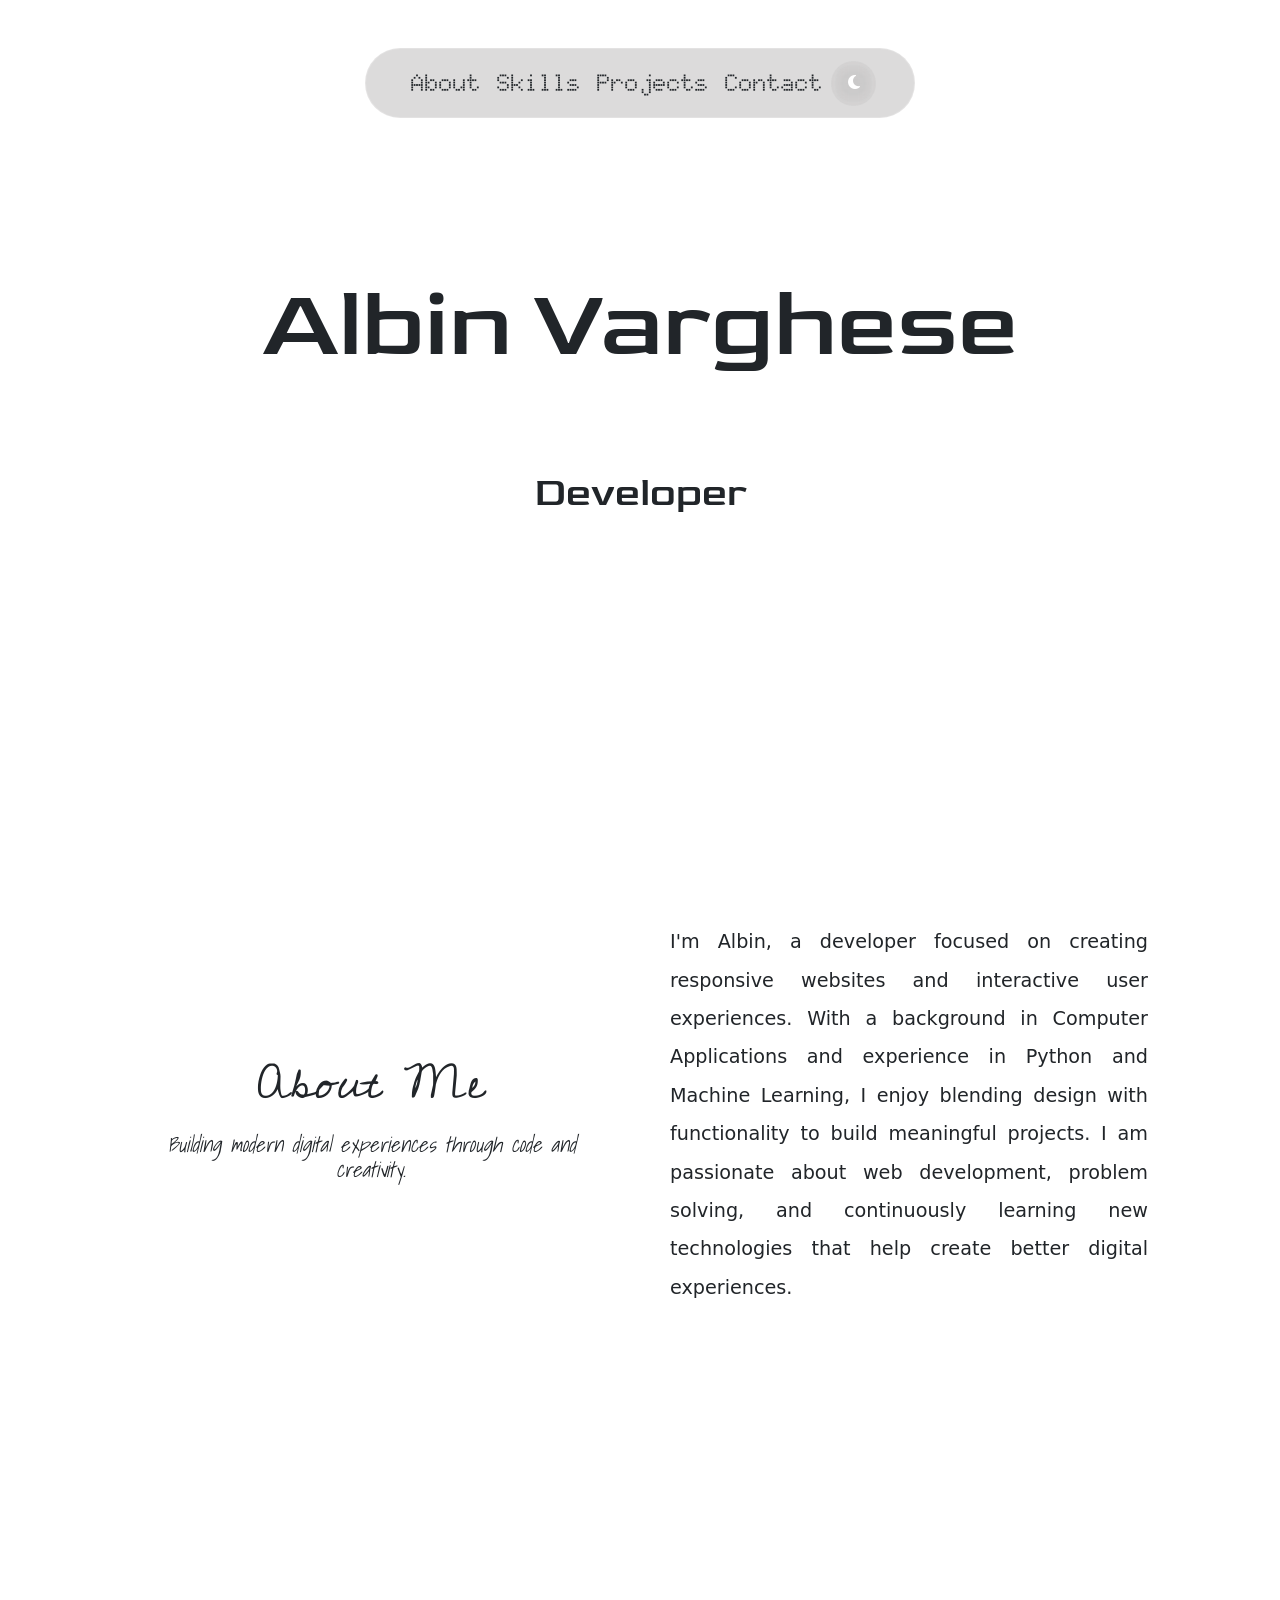
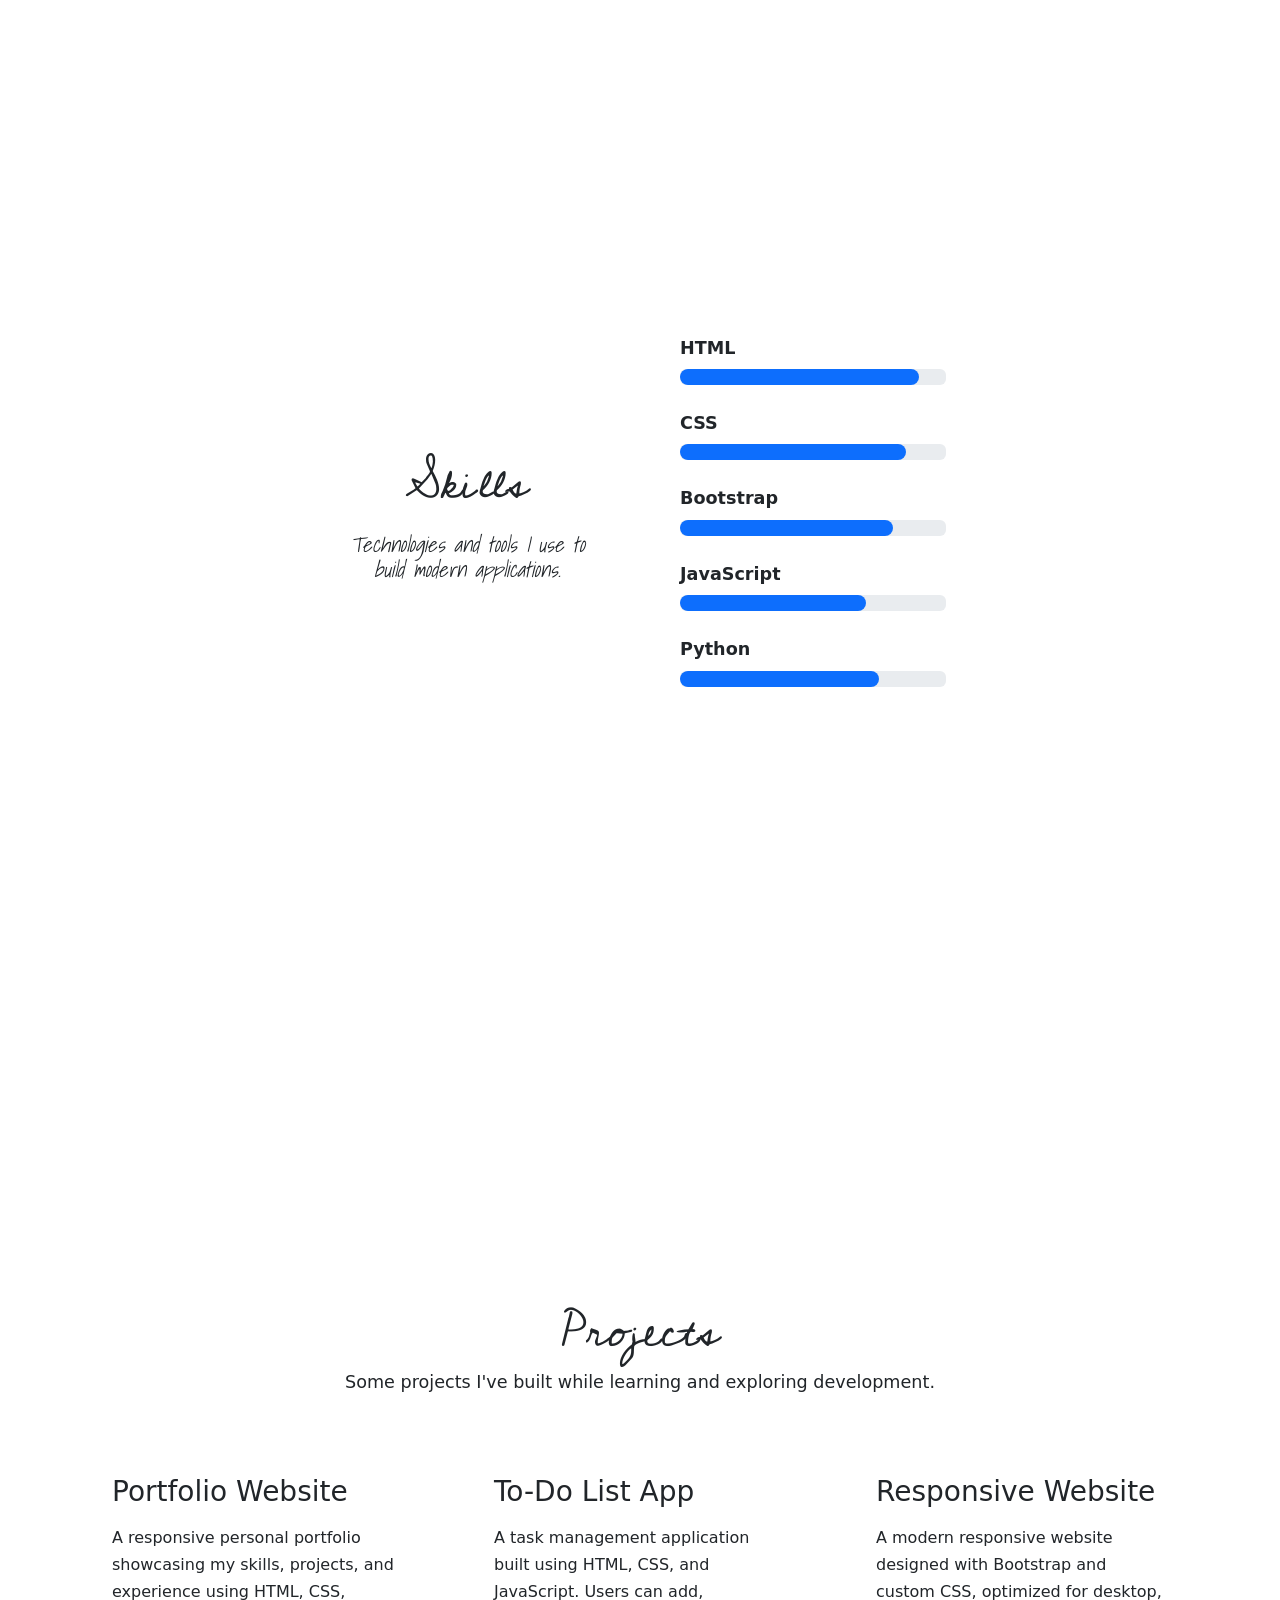
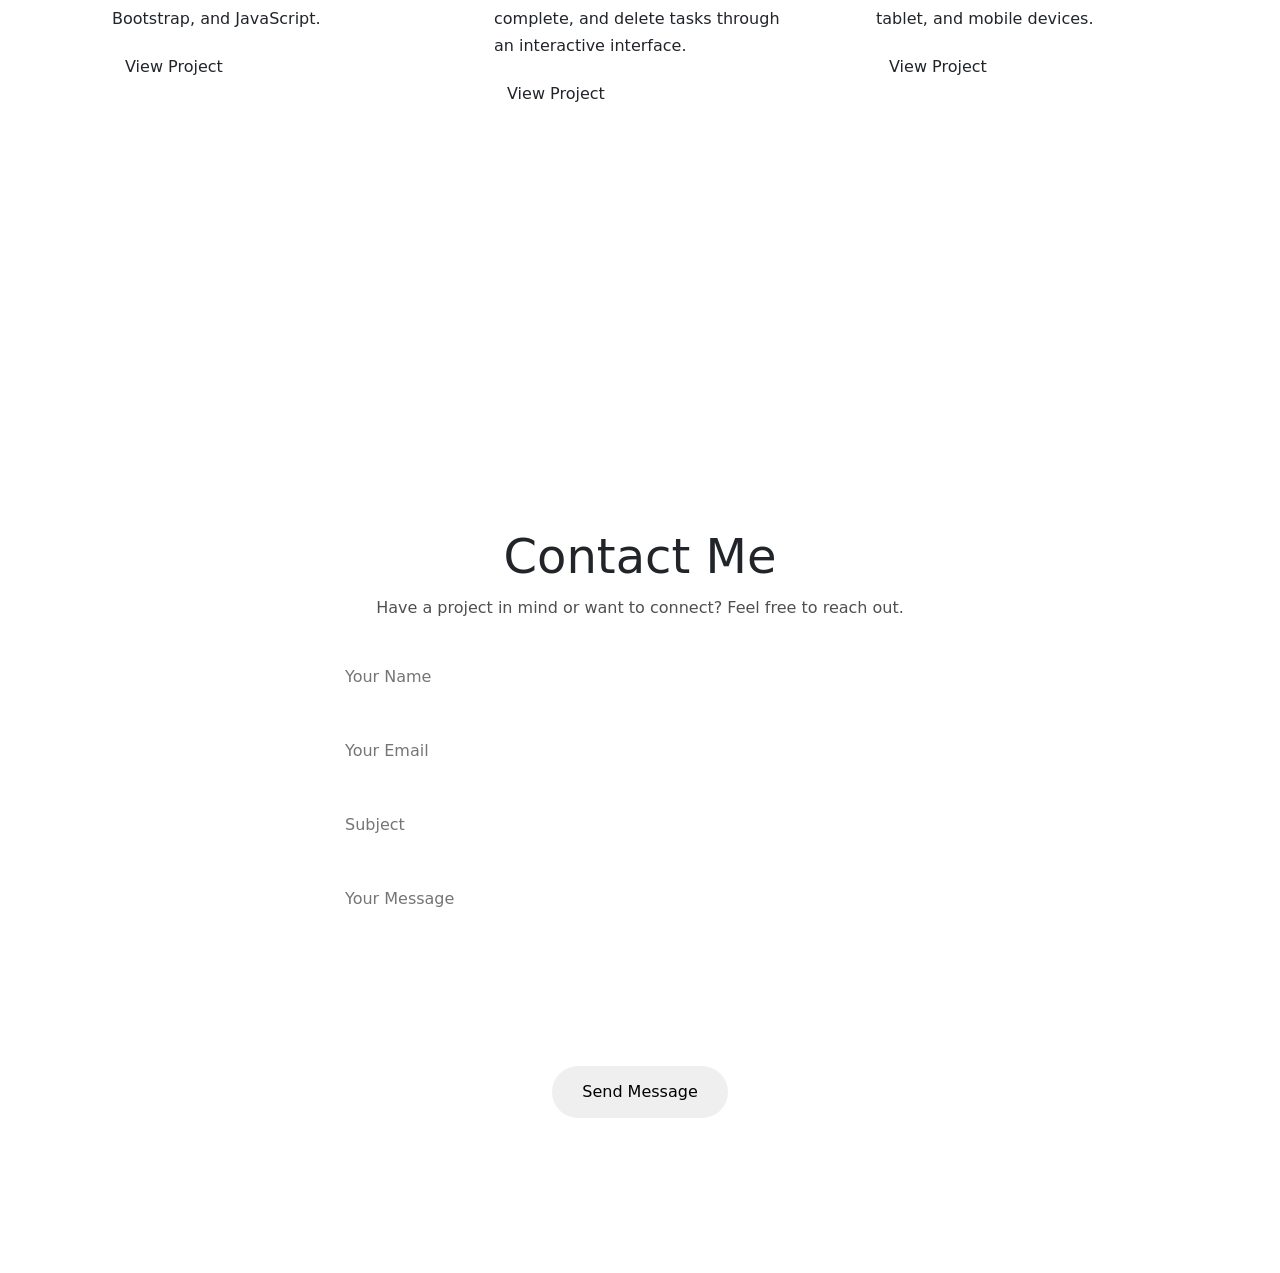
==== index.html @ 533bce5f "port" ====
<!DOCTYPE html>
<html lang="en">

<head>
    <meta charset="UTF-8">
    <meta name="viewport" content="width=device-width, initial-scale=1.0">
    <title>Portfolio</title>
    <link rel="preconnect" href="https://fonts.googleapis.com">
    <link rel="preconnect" href="https://fonts.gstatic.com" crossorigin>
    <link
        href="https://fonts.googleapis.com/css2?family=Bitcount+Grid+Double+Ink:wght@100..900&family=Doto:wght@100..900&family=Goldman:wght@400;700&family=Iosevka+Charon:ital,wght@0,300;0,400;0,500;0,700;1,300;1,400;1,500;1,700&family=Lobster+Two:ital,wght@0,400;0,700;1,400;1,700&display=swap"
        rel="stylesheet">
    <style>
        @import url('https://fonts.googleapis.com/css2?family=Bitcount+Grid+Double+Ink:wght@100..900&family=Doto:wght@100..900&family=Goldman:wght@400;700&family=Iosevka+Charon:ital,wght@0,300;0,400;0,500;0,700;1,300;1,400;1,500;1,700&family=Lobster+Two:ital,wght@0,400;0,700;1,400;1,700&display=swap');

        @import url('https://fonts.googleapis.com/css2?family=Bitcount+Grid+Double+Ink:wght@100..900&family=Doto:wght@100..900&family=Goldman:wght@400;700&family=Iosevka+Charon:ital,wght@0,300;0,400;0,500;0,700;1,300;1,400;1,500;1,700&family=Lobster+Two:ital,wght@0,400;0,700;1,400;1,700&display=swap');

        @import url('https://fonts.googleapis.com/css2?family=Bitcount+Grid+Double+Ink:wght@100..900&family=Doto:wght@100..900&family=Goldman:wght@400;700&family=Iosevka+Charon:ital,wght@0,300;0,400;0,500;0,700;1,300;1,400;1,500;1,700&family=Lobster+Two:ital,wght@0,400;0,700;1,400;1,700&family=Playball&display=swap');

        @import url('https://fonts.googleapis.com/css2?family=Playball&family=Shadows+Into+Light&display=swap');

        @import url('https://fonts.googleapis.com/css2?family=Cedarville+Cursive&family=Playball&family=Shadows+Into+Light&display=swap');
    </style>

    <link rel="stylesheet" href="https://cdnjs.cloudflare.com/ajax/libs/font-awesome/6.7.2/css/all.min.css">

    <link rel="stylesheet" href="./portfolio.css">

    <link href="https://cdn.jsdelivr.net/npm/bootstrap@5.3.8/dist/css/bootstrap.min.css" rel="stylesheet">
    <script src="https://cdn.jsdelivr.net/npm/bootstrap@5.3.8/dist/js/bootstrap.bundle.min.js"
        integrity="sha384-FKyoEForCGlyvwx9Hj09JcYn3nv7wiPVlz7YYwJrWVcXK/BmnVDxM+D2scQbITxI"
        crossorigin="anonymous"></script>
</head>

<body>

    <!-- NavBar -->

    <nav class="navbar navbar-expand-lg  mt-5 rounded-pill px-4 py-2 glass-navbar"
        style="background: rgba(79, 77, 77, 0.2); backdrop-filter: blur(10px);">
        <div class="container">
            <button class="navbar-toggler" type="button" data-bs-toggle="collapse" data-bs-target="#navbarNav"
                aria-controls="navbarNav" aria-expanded="false" aria-label="Toggle navigation">
                <span class="navbar-toggler-icon"></span>
            </button>
            <div class="nav-line"></div>

            <div class="collapse navbar-collapse" id="navbarNav">
                <ul class="navbar-nav mx-auto align-items-center">
                    <li class="nav-item">
                        <a class="nav-link active text-dark fs-4 fw-bold" aria-current="page" href="#about">About</a>
                    </li>
                    <li class="nav-item">
                        <a class="nav-link text-dark fs-4 fw-bold" href="#skills">Skills</a>
                    </li>
                    <li class="nav-item">
                        <a class="nav-link text-dark fs-4 fw-bold" href="#projects">Projects</a>
                    </li>
                    <li class="nav-item">
                        <a class="nav-link text-dark fs-4 fw-bold" href="#contact">Contact</a>
                    </li>
                    <button id="theme-toggle" class="theme-btn">
                        <i class="fa-solid fa-moon"></i>
                    </button>
                </ul>
            </div>
        </div>
    </nav>


    <!-- BackGround -->

    <div class="container">
        <video autoplay muted loop playsinline class="bg-video">
            <source src="./Contents/mixkit-bubbles-of-water-rising-to-the-surface-186-full-hd.mp4">
        </video>
    </div>

    <!-- Home -->

    <div class="container">
        <div class="home">
            <h1 class="name">Albin Varghese</h1>
            <p class="Developer">Developer</p>
        </div>
    </div>

    <!-- About -->

    <section id="about" class="container about-section">
        <div class="about-container">

            <!-- Left Side -->
            <div class="about-left">
                <h2 class="abt">About Me</h2>

                <h3>
                    Building modern digital experiences through code and creativity.
                </h3>
            </div>

            <!-- Right Side -->
            <div class="about-right">
                <p>
                    I'm Albin, a developer focused on creating responsive websites and
                    interactive user experiences. With a background in Computer
                    Applications and experience in Python and Machine Learning, I enjoy
                    blending design with functionality to build meaningful projects.

                    I am passionate about web development, problem solving, and
                    continuously learning new technologies that help create better
                    digital experiences.
                </p>
            </div>

        </div>
    </section>


    <!-- Skills -->

    <section id="skills" class="container skills-section">
        <div class="skills-container">

            <!-- Left Side -->
            <div class="skills-left">
                <h2>Skills</h2>
                <h3>
                    Technologies and tools I use to build modern applications.
                </h3>
            </div>

            <!-- Right Side -->
            <div class="skills-right">

                <div class="skill">
                    <span>HTML</span>
                    <div class="progress">
                        <div class="progress-bar html"></div>
                    </div>
                </div>

                <div class="skill">
                    <span>CSS</span>
                    <div class="progress">
                        <div class="progress-bar css"></div>
                    </div>
                </div>

                <div class="skill">
                    <span>Bootstrap</span>
                    <div class="progress">
                        <div class="progress-bar bootstrap"></div>
                    </div>
                </div>

                <div class="skill">
                    <span>JavaScript</span>
                    <div class="progress">
                        <div class="progress-bar js"></div>
                    </div>
                </div>

                <div class="skill">
                    <span>Python</span>
                    <div class="progress">
                        <div class="progress-bar python"></div>
                    </div>
                </div>

            </div>

        </div>
    </section>

    <!-- Projects -->

    <section id="projects" class="container projects-section">
        <div class="projects-container">

            <div class="projects-heading">
                <h2>Projects</h2>
                <p>Some projects I've built while learning and exploring development.</p>
            </div>

            <div class="project-grid">

                <div class="project-card">
                    <h3>Portfolio Website</h3>
                    <p>
                        A responsive personal portfolio showcasing my skills,
                        projects, and experience using HTML, CSS, Bootstrap,
                        and JavaScript.
                    </p>
                    <button class="btn">View Project</button>
                </div>

                <div class="project-card">
                    <h3>To-Do List App</h3>
                    <p>
                        A task management application built using HTML, CSS,
                        and JavaScript. Users can add, complete, and delete
                        tasks through an interactive interface.
                    </p>
                    <button class="btn" onclick="window.open('https://albin04.github.io/to_DO/', '_blank')">
                        View Project
                    </button>
                </div>

                <div class="project-card">
                    <h3>Responsive Website</h3>
                    <p>
                        A modern responsive website designed with Bootstrap
                        and custom CSS, optimized for desktop, tablet, and
                        mobile devices.
                    </p>
                    <button class="btn" onclick="window.open('https://albin04.github.io/mtest2/', '_blank')">
                        View Project
                    </button>
                </div>

            </div>
        </div>
    </section>


    <!-- Contact Section -->
    <section id="contact" class="contact-section">
        <div class="contact-container">
            <h2>Contact Me</h2>
            <p>Have a project in mind or want to connect? Feel free to reach out.</p>

            <form id="contactForm">
                <div class="input-group">
                    <input type="text" id="name" placeholder="Your Name">
                    <small class="error"></small>
                </div>

                <div class="input-group">
                    <input type="email" id="email" placeholder="Your Email">
                    <small class="error"></small>
                </div>

                <div class="input-group">
                    <input type="text" id="subject" placeholder="Subject">
                    <small class="error"></small>
                </div>

                <div class="input-group">
                    <textarea id="message" rows="6" placeholder="Your Message"></textarea>
                    <small class="error"></small>
                </div>

                <button type="submit" class="contact-btn">
                    Send Message
                </button>
            </form>
        </div>
    </section>

    <script>
        const toggleBtn = document.getElementById("theme-toggle");
        const icon = toggleBtn.querySelector("i");

        toggleBtn.addEventListener("click", () => {
            document.body.classList.toggle("light-mode");

            if (document.body.classList.contains("light-mode")) {
                icon.classList.replace("fa-moon", "fa-sun");
            } else {
                icon.classList.replace("fa-sun", "fa-moon");
            }
        });


        const form = document.getElementById("contactForm");

        form.addEventListener("submit", function (e) {
            e.preventDefault();

            const name = document.getElementById("name");
            const email = document.getElementById("email");
            const subject = document.getElementById("subject");
            const message = document.getElementById("message");

            let valid = true;

            document.querySelectorAll(".error").forEach(error => {
                error.textContent = "";
            });

            if (name.value.trim() === "") {
                name.nextElementSibling.textContent = "Name is required";
                valid = false;
            }

            if (email.value.trim() === "") {
                email.nextElementSibling.textContent = "Email is required";
                valid = false;
            } else if (
                !/^[^\s@]+@[^\s@]+\.[^\s@]+$/.test(email.value)
            ) {
                email.nextElementSibling.textContent = "Enter a valid email";
                valid = false;
            }

            if (subject.value.trim() === "") {
                subject.nextElementSibling.textContent = "Subject is required";
                valid = false;
            }

            if (message.value.trim() === "") {
                message.nextElementSibling.textContent = "Message is required";
                valid = false;
            }

            if (valid) {
                alert("Message sent successfully!");
                form.reset();
            }
        });
    </script>

</body>

</html>
---- portfolio.css ----
/* =========================
   TABLET (992px and below)
========================= */

@media (max-width: 992px) {

    .glass-navbar {
        width: 80%;
    }

    .about-container,
    .skills-container {
        flex-direction: column;
        text-align: center;
        gap: 40px;
        padding: 40px;
    }

    .about-left h2,
    .skills-left h2,
    .projects-heading h2 {
        font-size: 2.5rem;
    }

    .about-right p {
        font-size: 1.1rem;
    }

    .project-grid {
        grid-template-columns: repeat(2, 1fr);
    }
}


/* =========================
   MOBILE (768px and below)
========================= */

@media (max-width: 768px) {

    /* Navbar */

    .glass-navbar {
        width: 95%;
        padding: 12px;
    }

    .navbar-toggler {
        margin: auto;
    }

    .navbar-nav {
        text-align: center;
        gap: 10px;
        padding-top: 15px;
    }

    .theme-btn {
        margin: 10px auto;
    }

    /* Home */

    .home {
        margin-top: 80px;
    }

    .name {
        font-size: 2.8rem;
    }

    .Developer {
        font-size: 1.3rem;
    }

    /* About */

    .about-section {
        margin-top: 80px;
    }

    .about-container {
        flex-direction: column;
        text-align: center;
        gap: 30px;
        padding: 25px;
    }

    .about-left h2 {
        font-size: 2rem;
    }

    .about-left h3 {
        font-size: 1rem;
    }

    .about-right p {
        font-size: 1rem;
        text-align: center;
        line-height: 1.8;
    }

    /* Skills */

    .skills-container {
        flex-direction: column;
        text-align: center;
        gap: 30px;
        padding: 25px;
    }

    .skills-left h2 {
        font-size: 2rem;
    }

    .skills-left h3 {
        font-size: 1rem;
    }

    .skills-right {
        width: 100%;
    }

    /* Projects */

    .projects-section {
        margin-top: 80px;
    }

    .project-grid {
        grid-template-columns: 1fr;
    }

    .project-card {
        padding: 20px;
    }

    .projects-heading h2 {
        font-size: 2rem;
    }

    .projects-heading p {
        font-size: 1rem;
    }


    .contact-container {
        padding: 25px;
    }

    .contact-container h2 {
        font-size: 2.2rem;
    }

    .contact-container p {
        font-size: 0.95rem;
    }

    .input-group input,
    .input-group textarea {
        padding: 12px;
    }

    .contact-btn {
        width: 100%;
    }
}



/* =========================
   SMALL MOBILE (480px and below)
========================= */

@media (max-width: 480px) {

    .glass-navbar {
        width: 100%;
        border-radius: 20px;
    }

    .name {
        font-size: 2.2rem;
    }

    .Developer {
        font-size: 1rem;
    }

    .about-container,
    .skills-container {
        padding: 20px;
    }

    .about-left h2,
    .skills-left h2,
    .projects-heading h2 {
        font-size: 1.8rem;
    }

    .about-left h3,
    .skills-left h3 {
        font-size: 0.95rem;
    }

    .about-right p,
    .project-card p {
        font-size: 0.95rem;
    }

    .project-card {
        padding: 15px;
    }
}

* {
    margin: 0;
    padding: 0;
    box-sizing: border-box;
}

/* Default Dark Mode */
body {
    color: white;
    transition: all 0.4s ease;
}

html {
    scroll-behavior: smooth;
}

/* Light Mode */
.light-mode {
    background: #f5f5f5;
    color: #111;
}

/* Hide video in light mode */
.light-mode .bg-video {
    display: none;
}

/* Glass Sections */
.light-mode .about-container,
.light-mode .skills-container,
.light-mode .project-card,
.light-mode .contact-container {
    background: rgba(255, 255, 255, 0.8);
    color: #111;
    border: 1px solid rgba(0, 0, 0, 0.1);
}

/* Progress bars */
.light-mode .progress {
    background: rgba(0, 0, 0, 0.1);
}

.light-mode .progress-bar {
    background: #333;
}

/* Inputs */
.light-mode .input-group input,
.light-mode .input-group textarea {
    background: rgba(0, 0, 0, 0.05);
    color: #111;
}

/* Navbar */
.light-mode .glass-navbar {
    background: rgba(255, 255, 255, 0.85) !important;
}

.light-mode .nav-link {
    color: #111 !important;
}

/* Buttons */
.light-mode .theme-btn,
.light-mode .contact-btn,
.light-mode .btn {
    background: #111;
    color: white;
}

/* Project cards hover */
.light-mode .project-card:hover {
    background: rgba(255, 255, 255, 1);
}

/* Headings */
.light-mode h1,
.light-mode h2,
.light-mode h3,
.light-mode p,
.light-mode span {
    color: #111;
}

img,
video {
    max-width: 100%;
    height: auto;
}

.bg-video {
    position: fixed;
    top: 0;
    left: 0;
    width: 100%;
    height: 100%;
    object-fit: cover;
    z-index: -1;
}

.navbar {
    border-radius: 40px;
}

.glass-navbar {
    width: min(43%, 700px);
    margin: auto;

    background: rgba(255, 255, 255, 0.1);
    backdrop-filter: blur(10px);

    border: 1px solid rgba(255, 255, 255, 0.2);
    border-radius: 50px;

    padding: 10px 20px;
}

.nav-link {
    font-family: 'Doto', sans-serif;

    font-size: 1.2rem;
    font-weight: bold;

    transition: 0.3s ease;
}

.nav-link:hover {
    color: whitesmoke !important;
    transform: scale(1.05);
}

.name {
    text-align: center;
    font-family: 'Goldman', sans-serif;
    font-size: clamp(3rem, 10vw, 6rem);
    margin-top: 150px;
}

.Developer {
    text-align: center;
    font-family: 'Goldman', sans-serif;
    font-size: clamp(1.5rem, 5vw, 2.5rem);
    margin-top: 80px;
}

.About {
    min-height: 100vh;
    padding-top: 100px;
}

.theme-btn {
    border: none;
    background: rgba(255, 255, 255, 0.15);
    backdrop-filter: blur(10px);
    color: white;
    border-radius: 50%;
    width: 45px;
    height: 45px;
    transition: 0.3s;
}

.theme-btn:hover {
    transform: scale(1.1);
}

.light-mode {
    background-color: #ffffff;
    color: #000000;
}

.light-mode .glass-navbar {
    background: rgba(255, 255, 255, 0.7) !important;
}

.light-mode .nav-link {
    color: #000 !important;
}

.about-section {
    min-height: 100vh;
    display: flex;
    align-items: center;
    margin-top: 150px;
}

.about-container {
    display: flex;
    justify-content: space-between;
    align-items: center;
    gap: 60px;
    flex-wrap: wrap;

    background: rgba(255, 255, 255, 0.1);
    backdrop-filter: blur(10px);

    padding: 50px;
    border-radius: 25px;
}

.about-left {
    flex: 1;
    text-align: center;
}

.about-left h2 {
    font-family: 'Cedarville Cursive', sans-serif;
    font-size: 3rem;
    margin-bottom: 20px;
}

.about-left img {
    width: 250px;
    height: 250px;
    object-fit: cover;
    border-radius: 50%;
    margin-bottom: 20px;

    border: 4px solid rgba(255, 255, 255, 0.3);
}

.about-left h3 {
    font-size: 1.3rem;
    font-style: italic;
    font-family: 'Shadows Into Light', sans-serif;
}

.about-right {
    flex: 1;
}

.about-right p {
    font-size: 1.2rem;
    line-height: 2;
    text-align: justify;
}

.skills-section {
    min-height: 100vh;
    display: flex;
    justify-content: center;
    align-items: center;
    margin-top: 100px;
}

.skills-container {
    display: flex;
    justify-content: space-between;
    align-items: center;
    gap: 80px;

    background: rgba(255, 255, 255, 0.1);
    backdrop-filter: blur(10px);

    padding: 50px;
    border-radius: 25px;
}

.skills-left {
    flex: 1;
    text-align: center;
}

.skills-left h2 {
    font-family: 'Cedarville Cursive', sans-serif;
    font-size: 3rem;
    margin-bottom: 20px;
}

.skills-left h3 {
    font-family: 'Shadows Into Light', sans-serif;
    font-size: 1.3rem;
    font-style: italic;
}

.skills-right {
    flex: 1;
}

.skill {
    margin-bottom: 25px;
}

.skill span {
    display: block;
    margin-bottom: 8px;
    font-weight: bold;
    font-size: 1.1rem;
}

.progress {
    width: 100%;
    height: 12px;
    background: rgba(255, 255, 255, 0.2);
    border-radius: 10px;
    overflow: hidden;
}

.progress-bar {
    height: 100%;
    border-radius: 10px;
    background: white;
}

.html {
    width: 90%;
}

.css {
    width: 85%;
}

.bootstrap {
    width: 80%;
}

.js {
    width: 70%;
}

.python {
    width: 75%;
}



.projects-section {
    min-height: 100vh;
    display: flex;
    align-items: center;
    margin-top: 100px;
}

.projects-container {
    width: 100%;
}

.projects-heading {
    text-align: center;
    margin-bottom: 50px;
}

.projects-heading h2 {
    font-family: 'Cedarville Cursive', sans-serif;
    font-size: 3rem;
}

.projects-heading p {
    font-size: 1.1rem;
}

.project-grid {
    display: grid;
    grid-template-columns: repeat(auto-fit, minmax(280px, 1fr));
    gap: 30px;
}

.project-card {
    background: rgba(255, 255, 255, 0.1);
    backdrop-filter: blur(10px);
    padding: 30px;
    border-radius: 20px;

    transition: all 0.3s ease;
    cursor: pointer;
}

.project-card:hover {
    transform: translateY(-15px) scale(1.03);
    box-shadow: 0 15px 30px rgba(0, 0, 0, 0.2);
    background: rgba(255, 255, 255, 0.2);
}

.project-card h3 {
    margin-bottom: 15px;
}

.project-card p {
    line-height: 1.7;
}

.project-link {
    display: inline-block;
    margin-top: 20px;
    padding: 10px 20px;

    background: rgba(255, 255, 255, 0.3);
    color: black;
    text-decoration: none;

    border-radius: 30px;

    transition: all 0.3s ease;
}

.project-link:hover {
    background: rgba(255, 255, 255, 0.5);
    color: black;
}

.contact-section {
    min-height: 100vh;
    display: flex;
    justify-content: center;
    align-items: center;
    padding: 80px 20px;
}

.contact-container {
    width: 100%;
    max-width: 700px;
    padding: 40px;
    border-radius: 25px;
    background: rgba(255, 255, 255, 0.08);
    backdrop-filter: blur(12px);
    text-align: center;
}

.contact-container h2 {
    font-size: 3rem;
    margin-bottom: 10px;
}

.contact-container p {
    margin-bottom: 30px;
    opacity: 0.8;
}

.input-group {
    margin-bottom: 20px;
    text-align: left;
}

.input-group input,
.input-group textarea {
    width: 100%;
    padding: 15px;
    border: none;
    outline: none;
    border-radius: 12px;
    background: rgba(255, 255, 255, 0.1);
    color: rgb(20, 3, 3);
    font-size: 1rem;
}

.input-group textarea {
    resize: none;
}

.contact-btn {
    padding: 14px 30px;
    border: none;
    border-radius: 30px;
    cursor: pointer;
    font-size: 1rem;
    transition: 0.3s;
}

.contact-btn:hover {
    background-color: #000;
    color: white;
    transform: translateY(-3px);
}

.error {
    color: #ff4d4d;
    font-size: 0.9rem;
    margin-top: 5px;
    display: block;
}
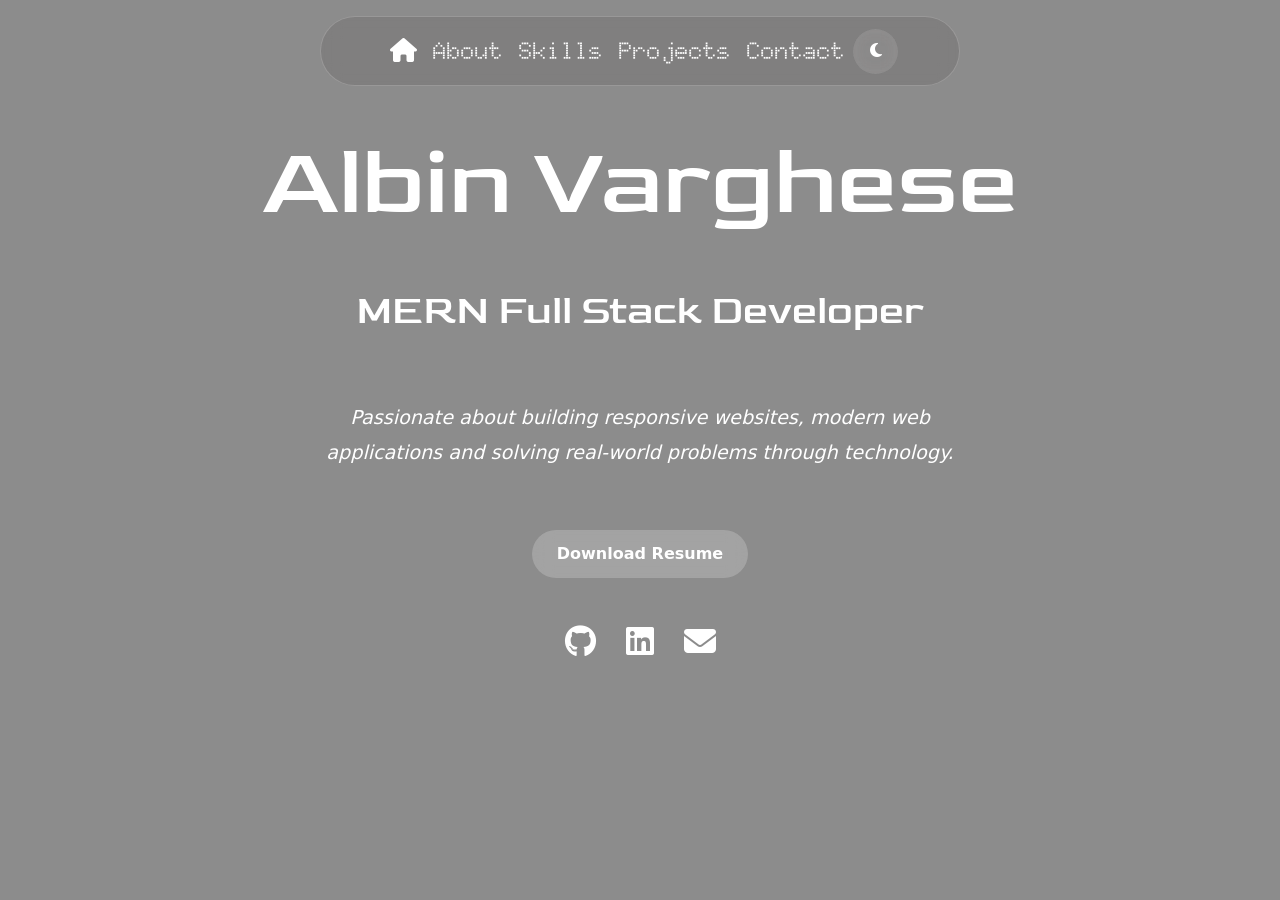
==== commit f47103e8: "final_commit" ====
--- a/index.html
+++ b/index.html
@@ -36,7 +36,7 @@
 
     <!-- NavBar -->
 
-    <nav class="navbar navbar-expand-lg  mt-5 rounded-pill px-4 py-2 glass-navbar"
+    <nav class="navbar navbar-expand-lg  mt-3 rounded-pill px-4 py-2 glass-navbar"
         style="background: rgba(79, 77, 77, 0.2); backdrop-filter: blur(10px);">
         <div class="container">
             <button class="navbar-toggler" type="button" data-bs-toggle="collapse" data-bs-target="#navbarNav"
@@ -48,16 +48,21 @@
             <div class="collapse navbar-collapse" id="navbarNav">
                 <ul class="navbar-nav mx-auto align-items-center">
                     <li class="nav-item">
-                        <a class="nav-link active text-dark fs-4 fw-bold" aria-current="page" href="#about">About</a>
+                        <a class="nav-link active  fs-4 fw-bold" href="./index.html">
+                            <i class="fa-solid fa-house"></i> </a>
                     </li>
                     <li class="nav-item">
-                        <a class="nav-link text-dark fs-4 fw-bold" href="#skills">Skills</a>
+                        <a class="nav-link active  fs-4 fw-bold" aria-current="page"
+                            href="./about.html">About</a>
                     </li>
                     <li class="nav-item">
-                        <a class="nav-link text-dark fs-4 fw-bold" href="#projects">Projects</a>
+                        <a class="nav-link  fs-4 fw-bold" href="./skills.html">Skills</a>
                     </li>
                     <li class="nav-item">
-                        <a class="nav-link text-dark fs-4 fw-bold" href="#contact">Contact</a>
+                        <a class="nav-link fs-4 fw-bold" href="./projects.html">Projects</a>
+                    </li>
+                    <li class="nav-item">
+                        <a class="nav-link fs-4 fw-bold" href="./contact.html">Contact</a>
                     </li>
                     <button id="theme-toggle" class="theme-btn">
                         <i class="fa-solid fa-moon"></i>
@@ -70,102 +75,62 @@
 
     <!-- BackGround -->
 
-    <div class="container">
-        <video autoplay muted loop playsinline class="bg-video">
-            <source src="./Contents/mixkit-bubbles-of-water-rising-to-the-surface-186-full-hd.mp4">
-        </video>
-    </div>
+    <!-- Light Mode Video -->
+
+    <video autoplay muted loop playsinline class="bg-video light-video">
+        <source src="./Contents/mixkit-bubbles-of-water-rising-to-the-surface-186-full-hd.mp4">
+    </video>
+
+    <!-- Dark Mode Video -->
+
+    <video autoplay muted loop playsinline class="bg-video dark-video">
+        <source src="./Contents/vecteezy_abstract-black-and-white-particle-waving-texture-with_29460830.mp4"
+            type="video/mp4">
+    </video>
+
+
 
     <!-- Home -->
 
-    <div class="container">
-        <div class="home">
-            <h1 class="name">Albin Varghese</h1>
-            <p class="Developer">Developer</p>
-        </div>
-    </div>
+    <section id="Home" class="home">
+        <div class="container">
 
-    <!-- About -->
+            <div class="hero-content">
 
-    <section id="about" class="container about-section">
-        <div class="about-container">
+                <h1 class="name">Albin Varghese</h1>
 
-            <!-- Left Side -->
-            <div class="about-left">
-                <h2 class="abt">About Me</h2>
+                <p class="Developer">
+                    MERN Full Stack Developer
+                </p>
 
-                <h3>
-                    Building modern digital experiences through code and creativity.
-                </h3>
-            </div>
+                <p class="hero-text">
+                    Passionate about building responsive websites,
+                    modern web applications and solving real-world
+                    problems through technology.
+                </p>
 
-            <!-- Right Side -->
-            <div class="about-right">
-                <p>
-                    I'm Albin, a developer focused on creating responsive websites and
-                    interactive user experiences. With a background in Computer
-                    Applications and experience in Python and Machine Learning, I enjoy
-                    blending design with functionality to build meaningful projects.
+                <div class="hero-buttons">
 
-                    I am passionate about web development, problem solving, and
-                    continuously learning new technologies that help create better
-                    digital experiences.
-                </p>
-            </div>
+                    <a href="./Contents/resume.png" class="hero-btn" download>
+                        Download Resume
+                    </a>
 
-        </div>
-    </section>
-
-
-    <!-- Skills -->
-
-    <section id="skills" class="container skills-section">
-        <div class="skills-container">
-
-            <!-- Left Side -->
-            <div class="skills-left">
-                <h2>Skills</h2>
-                <h3>
-                    Technologies and tools I use to build modern applications.
-                </h3>
-            </div>
-
-            <!-- Right Side -->
-            <div class="skills-right">
-
-                <div class="skill">
-                    <span>HTML</span>
-                    <div class="progress">
-                        <div class="progress-bar html"></div>
-                    </div>
                 </div>
 
-                <div class="skill">
-                    <span>CSS</span>
-                    <div class="progress">
-                        <div class="progress-bar css"></div>
-                    </div>
-                </div>
+                <div class="social-icons">
 
-                <div class="skill">
-                    <span>Bootstrap</span>
-                    <div class="progress">
-                        <div class="progress-bar bootstrap"></div>
-                    </div>
-                </div>
+                    <a href="https://github.com/ALBIN04" target="_blank">
+                        <i class="fab fa-github"></i>
+                    </a>
 
-                <div class="skill">
-                    <span>JavaScript</span>
-                    <div class="progress">
-                        <div class="progress-bar js"></div>
-                    </div>
-                </div>
+                    <a href="https://www.linkedin.com/in/albin-varghese-012790245/?skipRedirect=true" target="_blank">
+                        <i class="fab fa-linkedin"></i>
+                    </a>
 
-                <div class="skill">
-                    <span>Python</span>
-                    <div class="progress">
-                        <div class="progress-bar python"></div>
-                    </div>
+                    <a href="mailto:albin369varghese@gmail.com">
+                        <i class="fas fa-envelope"></i>
+                    </a>
+
                 </div>
 
             </div>
@@ -173,150 +138,24 @@
         </div>
     </section>
 
-    <!-- Projects -->
-
-    <section id="projects" class="container projects-section">
-        <div class="projects-container">
-
-            <div class="projects-heading">
-                <h2>Projects</h2>
-                <p>Some projects I've built while learning and exploring development.</p>
-            </div>
-
-            <div class="project-grid">
-
-                <div class="project-card">
-                    <h3>Portfolio Website</h3>
-                    <p>
-                        A responsive personal portfolio showcasing my skills,
-                        projects, and experience using HTML, CSS, Bootstrap,
-                        and JavaScript.
-                    </p>
-                    <button class="btn">View Project</button>
-                </div>
-
-                <div class="project-card">
-                    <h3>To-Do List App</h3>
-                    <p>
-                        A task management application built using HTML, CSS,
-                        and JavaScript. Users can add, complete, and delete
-                        tasks through an interactive interface.
-                    </p>
-                    <button class="btn" onclick="window.open('https://albin04.github.io/to_DO/', '_blank')">
-                        View Project
-                    </button>
-                </div>
-
-                <div class="project-card">
-                    <h3>Responsive Website</h3>
-                    <p>
-                        A modern responsive website designed with Bootstrap
-                        and custom CSS, optimized for desktop, tablet, and
-                        mobile devices.
-                    </p>
-                    <button class="btn" onclick="window.open('https://albin04.github.io/mtest2/', '_blank')">
-                        View Project
-                    </button>
-                </div>
-
-            </div>
-        </div>
-    </section>
-
-
-    <!-- Contact Section -->
-    <section id="contact" class="contact-section">
-        <div class="contact-container">
-            <h2>Contact Me</h2>
-            <p>Have a project in mind or want to connect? Feel free to reach out.</p>
-
-            <form id="contactForm">
-                <div class="input-group">
-                    <input type="text" id="name" placeholder="Your Name">
-                    <small class="error"></small>
-                </div>
-
-                <div class="input-group">
-                    <input type="email" id="email" placeholder="Your Email">
-                    <small class="error"></small>
-                </div>
-
-                <div class="input-group">
-                    <input type="text" id="subject" placeholder="Subject">
-                    <small class="error"></small>
-                </div>
-
-                <div class="input-group">
-                    <textarea id="message" rows="6" placeholder="Your Message"></textarea>
-                    <small class="error"></small>
-                </div>
-
-                <button type="submit" class="contact-btn">
-                    Send Message
-                </button>
-            </form>
-        </div>
-    </section>
-
     <script>
         const toggleBtn = document.getElementById("theme-toggle");
         const icon = toggleBtn.querySelector("i");
+
+        if (localStorage.getItem("theme") === "light") {
+            document.body.classList.add("light-mode");
+            icon.classList.replace("fa-moon", "fa-sun");
+        }
 
         toggleBtn.addEventListener("click", () => {
             document.body.classList.toggle("light-mode");
 
             if (document.body.classList.contains("light-mode")) {
                 icon.classList.replace("fa-moon", "fa-sun");
+                localStorage.setItem("theme", "light");
             } else {
                 icon.classList.replace("fa-sun", "fa-moon");
-            }
-        });
-
-
-        const form = document.getElementById("contactForm");
-
-        form.addEventListener("submit", function (e) {
-            e.preventDefault();
-
-            const name = document.getElementById("name");
-            const email = document.getElementById("email");
-            const subject = document.getElementById("subject");
-            const message = document.getElementById("message");
-
-            let valid = true;
-
-            document.querySelectorAll(".error").forEach(error => {
-                error.textContent = "";
-            });
-
-            if (name.value.trim() === "") {
-                name.nextElementSibling.textContent = "Name is required";
-                valid = false;
-            }
-
-            if (email.value.trim() === "") {
-                email.nextElementSibling.textContent = "Email is required";
-                valid = false;
-            } else if (
-                !/^[^\s@]+@[^\s@]+\.[^\s@]+$/.test(email.value)
-            ) {
-                email.nextElementSibling.textContent = "Enter a valid email";
-                valid = false;
-            }
-
-            if (subject.value.trim() === "") {
-                subject.nextElementSibling.textContent = "Subject is required";
-                valid = false;
-            }
-
-            if (message.value.trim() === "") {
-                message.nextElementSibling.textContent = "Message is required";
-                valid = false;
-            }
-
-            if (valid) {
-                alert("Message sent successfully!");
-                form.reset();
+                localStorage.setItem("theme", "dark");
             }
         });
     </script>
--- a/portfolio.css
+++ b/portfolio.css
@@ -121,6 +121,10 @@
         width: 100%;
     }
 
+    /* skills2 */
+
+
+
     /* Projects */
 
     .projects-section {
@@ -156,8 +160,8 @@
         font-size: 0.95rem;
     }
 
-    .input-group input,
-    .input-group textarea {
+    .form-group input,
+    .form-group textarea {
         padding: 12px;
     }
 
@@ -221,6 +225,7 @@
 
 /* Default Dark Mode */
 body {
+    background-color: #0f0f0f;
     color: white;
     transition: all 0.4s ease;
 }
@@ -231,23 +236,23 @@
 
 /* Light Mode */
 .light-mode {
-    background: #f5f5f5;
-    color: #111;
-}
-
-/* Hide video in light mode */
-.light-mode .bg-video {
-    display: none;
-}
+
+    color: white;
+}
+
+
 
 /* Glass Sections */
 .light-mode .about-container,
-.light-mode .skills-container,
-.light-mode .project-card,
-.light-mode .contact-container {
-    background: rgba(255, 255, 255, 0.8);
-    color: #111;
-    border: 1px solid rgba(0, 0, 0, 0.1);
+.light-mode .skills-container {
+    background: rgba(255, 255, 255, 0.25);
+
+    backdrop-filter: blur(15px);
+    -webkit-backdrop-filter: blur(15px);
+
+    border: 1px solid rgba(255, 255, 255, 0.4);
+
+    box-shadow: 0 8px 32px rgba(31, 38, 135, 0.15);
 }
 
 /* Progress bars */
@@ -260,23 +265,18 @@
 }
 
 /* Inputs */
-.light-mode .input-group input,
-.light-mode .input-group textarea {
-    background: rgba(0, 0, 0, 0.05);
+.light-mode .form-group input,
+.light-mode .form-group textarea {
+    background: rgb(182, 176, 176);
+    color: black;
+}
+
+.light-mode .social-icons a,
+.light-mode .theme-btn {
     color: #111;
 }
 
-/* Navbar */
-.light-mode .glass-navbar {
-    background: rgba(255, 255, 255, 0.85) !important;
-}
-
-.light-mode .nav-link {
-    color: #111 !important;
-}
-
 /* Buttons */
-.light-mode .theme-btn,
 .light-mode .contact-btn,
 .light-mode .btn {
     background: #111;
@@ -285,17 +285,124 @@
 
 /* Project cards hover */
 .light-mode .project-card:hover {
-    background: rgba(255, 255, 255, 1);
+    background: rgba(255, 255, 255, 0.95);
+}
+
+.light-mode .project-card {
+    background: rgba(255, 255, 255, 0.25);
+    backdrop-filter: blur(15px);
+    -webkit-backdrop-filter: blur(15px);
+
+    border: 1px solid rgba(255, 255, 255, 0.4);
+
+    box-shadow: 0 8px 32px rgba(31, 38, 135, 0.15);
+
+    color: black;
+}
+
+.light-mode span {
+    color: white;
 }
 
 /* Headings */
 .light-mode h1,
 .light-mode h2,
 .light-mode h3,
-.light-mode p,
-.light-mode span {
+.light-mode p {
     color: #111;
 }
+
+h1,
+h2,
+h3,
+p,
+span {
+    color: white;
+}
+
+/* About section text */
+.light-mode .about-left h2,
+.light-mode .about-left h3,
+.light-mode .about-right p {
+    color: black !important;
+}
+
+/* Skills section text */
+.light-mode .skills-left h2,
+.light-mode .skills-left h3 {
+    color: black !important;
+}
+
+.light-mode .inner {
+    color: black;
+}
+
+.light-mode .project-card h3,
+.light-mode .project-card p {
+    color: black;
+}
+
+.light-mode .contact-container {
+    background: rgba(255, 255, 255, 0.25);
+    backdrop-filter: blur(15px);
+    -webkit-backdrop-filter: blur(15px);
+
+    border: 1px solid rgba(255, 255, 255, 0.4);
+
+    box-shadow: 0 8px 32px rgba(31, 38, 135, 0.15);
+
+    color: black;
+}
+
+.light-mode .contact-container h2,
+.light-mode .contact-container p {
+    color: black !important;
+}
+
+.light-mode .glass-navbar {
+    background: rgba(255, 255, 255, 0.25) !important;
+    backdrop-filter: blur(15px);
+    -webkit-backdrop-filter: blur(15px);
+
+    border: 1px solid rgba(255, 255, 255, 0.4);
+
+    box-shadow: 0 8px 32px rgba(31, 38, 135, 0.15);
+}
+
+.light-mode .nav-link {
+    color: black !important;
+}
+
+.light-mode .hero-text {
+    color: #111;
+}
+
+
+.light-mode .hero-btn {
+    color: #111;
+}
+
+.light-mode .hero-btn:hover {
+    background: #333;
+    color: white;
+}
+
+/* DARK MODE */
+.projects-heading h2,
+.projects-heading p,
+.project-card h3,
+.project-card p {
+    color: white;
+}
+
+/* LIGHT MODE */
+.light-mode .projects-heading h2,
+.light-mode .projects-heading p,
+.light-mode .project-card h3,
+.light-mode .project-card p {
+    color: #111;
+}
+
 
 img,
 video {
@@ -305,20 +412,62 @@
 
 .bg-video {
     position: fixed;
-    top: 0;
-    left: 0;
+    inset: 0;
+
     width: 100%;
     height: 100%;
+
     object-fit: cover;
+
+    z-index: -2;
+
+    opacity: 0;
+    visibility: hidden;
+
+    transition: opacity 0.8s ease;
+}
+
+/* Default Dark Mode Video */
+.dark-video {
+    opacity: 1;
+    visibility: visible;
+}
+
+/* Light Mode Video */
+.light-mode .dark-video {
+    opacity: 0;
+    visibility: hidden;
+}
+
+.light-mode .light-video {
+    opacity: 1;
+    visibility: visible;
+}
+
+body::before {
+    content: "";
+
+    position: fixed;
+    inset: 0;
+
+    background: rgba(0, 0, 0, 0.45);
+
     z-index: -1;
+
+    transition: background 0.8s ease;
+}
+
+.light-mode::before {
+    background: rgba(255, 255, 255, 0.35);
 }
 
 .navbar {
     border-radius: 40px;
 }
 
+
 .glass-navbar {
-    width: min(43%, 700px);
+    width: min(50%, 700px);
     margin: auto;
 
     background: rgba(255, 255, 255, 0.1);
@@ -332,36 +481,115 @@
 
 .nav-link {
     font-family: 'Doto', sans-serif;
+    color: white !important;
 
     font-size: 1.2rem;
     font-weight: bold;
 
     transition: 0.3s ease;
+
 }
 
 .nav-link:hover {
     color: whitesmoke !important;
     transform: scale(1.05);
+}
+
+.nav-home {
+    display: flex;
+    align-items: center;
+    justify-content: center;
+
+    width: 45px;
+    height: 45px;
+
+    border-radius: 50%;
+    text-decoration: none;
+
+    margin-right: 40px;
+}
+
+.nav-home i {
+    font-size: 1.3rem;
+}
+
+.nav-home:hover {
+    transform: scale(1.1);
 }
 
 .name {
     text-align: center;
     font-family: 'Goldman', sans-serif;
     font-size: clamp(3rem, 10vw, 6rem);
-    margin-top: 150px;
+    margin-top: 0;
+    color: white;
 }
 
 .Developer {
     text-align: center;
     font-family: 'Goldman', sans-serif;
     font-size: clamp(1.5rem, 5vw, 2.5rem);
-    margin-top: 80px;
-}
-
-.About {
-    min-height: 100vh;
-    padding-top: 100px;
-}
+    margin-top: 40px;
+}
+
+.hero-content {
+    text-align: center;
+    margin-top: 40px;
+}
+
+.hero-text {
+    font-style: oblique;
+    max-width: 700px;
+    margin: 60px auto;
+    font-size: 1.2rem;
+    line-height: 1.8;
+}
+
+.hero-buttons {
+    display: flex;
+    justify-content: center;
+    gap: 20px;
+    flex-wrap: wrap;
+    margin-top: 30px;
+}
+
+.hero-btn {
+    text-decoration: none;
+    padding: 12px 25px;
+    border-radius: 30px;
+
+    background: rgba(255, 255, 255, 0.2);
+    backdrop-filter: blur(10px);
+
+    color: white;
+    font-weight: bold;
+
+    transition: 0.3s;
+}
+
+.hero-btn:hover {
+    transform: translateY(-5px);
+    background: rgba(255, 255, 255, 0.3);
+}
+
+.social-icons {
+    margin-top: 40px;
+
+    display: flex;
+    justify-content: center;
+    gap: 30px;
+}
+
+.social-icons a {
+    color: white;
+    font-size: 2rem;
+    transition: 0.3s;
+}
+
+.social-icons a:hover {
+    transform: translateY(-5px) scale(1.2);
+}
+
 
 .theme-btn {
     border: none;
@@ -378,24 +606,17 @@
     transform: scale(1.1);
 }
 
-.light-mode {
-    background-color: #ffffff;
-    color: #000000;
-}
-
-.light-mode .glass-navbar {
-    background: rgba(255, 255, 255, 0.7) !important;
-}
-
-.light-mode .nav-link {
-    color: #000 !important;
+.About {
+    min-height: 100vh;
+    padding-top: 0;
 }
 
 .about-section {
-    min-height: 100vh;
     display: flex;
     align-items: center;
-    margin-top: 150px;
+    margin-top: 0;
+    padding-top: 20px;
+    padding-bottom: 70px;
 }
 
 .about-container {
@@ -405,8 +626,11 @@
     gap: 60px;
     flex-wrap: wrap;
 
-    background: rgba(255, 255, 255, 0.1);
-    backdrop-filter: blur(10px);
+    color: white;
+    background: rgba(255, 255, 255, 0.12);
+    backdrop-filter: blur(12px);
+    -webkit-backdrop-filter: blur(12px);
+    border: 1px solid rgba(255, 255, 255, 0.2);
 
     padding: 50px;
     border-radius: 25px;
@@ -434,6 +658,7 @@
 }
 
 .about-left h3 {
+    color: white;
     font-size: 1.3rem;
     font-style: italic;
     font-family: 'Shadows Into Light', sans-serif;
@@ -450,24 +675,33 @@
 }
 
 .skills-section {
-    min-height: 100vh;
     display: flex;
     justify-content: center;
     align-items: center;
-    margin-top: 100px;
+    padding: 60px 0;
 }
 
 .skills-container {
     display: flex;
     justify-content: space-between;
     align-items: center;
-    gap: 80px;
-
-    background: rgba(255, 255, 255, 0.1);
+    gap: 40px;
+
+    background: rgba(255, 255, 255, 0.12);
     backdrop-filter: blur(10px);
 
-    padding: 50px;
+    padding: 30px 40px;
     border-radius: 25px;
+}
+
+.skills-left h2 {
+    font-family: 'Cedarville Cursive', sans-serif;
+    font-size: 3rem;
+}
+
+.skills-left h2,
+.skills-left h3 {
+    color: white;
 }
 
 .skills-left {
@@ -476,73 +710,153 @@
 }
 
 .skills-left h2 {
-    font-family: 'Cedarville Cursive', sans-serif;
-    font-size: 3rem;
+    font-size: 2.2rem;
+    margin-bottom: 10px;
+}
+
+.skills-left h3 {
+    font-size: 1rem;
     margin-bottom: 20px;
 }
 
-.skills-left h3 {
-    font-family: 'Shadows Into Light', sans-serif;
-    font-size: 1.3rem;
-    font-style: italic;
+.circle-grid {
+    display: grid;
+    grid-template-columns: repeat(2, 1fr);
+    gap: 25px 20px;
+    justify-items: center;
+    margin-top: 25px;
+}
+
+.circle-card {
+    text-align: center;
+}
+
+.circle {
+    width: 80px;
+    height: 80px;
+    margin: 0 auto 20px;
+    border-radius: 50%;
+
+    background: conic-gradient(white 0deg 324deg,
+            rgba(255, 255, 255, 0.15) 324deg 360deg);
+
+    display: flex;
+    justify-content: center;
+    align-items: center;
+}
+
+.outer {
+    width: 60px;
+    height: 60px;
+    border-radius: 50%;
+
+    background: rgba(109, 106, 106, 0.1);
+    backdrop-filter: blur(10px);
+
+    display: flex;
+    justify-content: center;
+    align-items: center;
+}
+
+.inner {
+    width: 45px;
+    height: 45px;
+    font-size: 0.9rem;
+    border-radius: 50%;
+
+    background: rgba(255, 255, 255, 0.1);
+
+    display: flex;
+    justify-content: center;
+    align-items: center;
+
+    font-size: 1.8rem;
+    font-weight: bold;
 }
 
 .skills-right {
     flex: 1;
 }
 
-.skill {
-    margin-bottom: 25px;
-}
-
-.skill span {
-    display: block;
-    margin-bottom: 8px;
-    font-weight: bold;
-    font-size: 1.1rem;
-}
-
-.progress {
-    width: 100%;
-    height: 12px;
-    background: rgba(255, 255, 255, 0.2);
-    border-radius: 10px;
-    overflow: hidden;
-}
-
-.progress-bar {
-    height: 100%;
-    border-radius: 10px;
-    background: white;
-}
-
-.html {
-    width: 90%;
-}
-
-.css {
-    width: 85%;
-}
-
-.bootstrap {
-    width: 80%;
-}
-
-.js {
-    width: 70%;
-}
-
-.python {
-    width: 75%;
-}
-
-
+.skills-grid {
+    display: grid;
+    grid-template-columns: repeat(2, 1fr);
+    gap: 20px;
+}
+
+.skill-card {
+    background: rgba(255, 255, 255, 0.12);
+    backdrop-filter: blur(12px);
+    border: 1px solid rgba(255, 255, 255, 0.2);
+
+    border-radius: 20px;
+    padding: 25px;
+
+    text-align: center;
+    transition: all 0.3s ease;
+}
+
+.skill-card i {
+    font-size: 2rem;
+    margin-bottom: 15px;
+}
+
+.skill-card h4 {
+    margin-bottom: 10px;
+    font-weight: 600;
+}
+
+.skill-card p {
+    line-height: 1.6;
+    margin: 0;
+}
+
+.skill-card:hover {
+    transform: translateY(-10px);
+    box-shadow: 0 15px 25px rgba(0, 0, 0, 0.15);
+}
+
+.skills-section {
+    display: flex;
+    flex-direction: column;
+    align-items: center;
+}
+
+.soft-skills {
+    display: flex;
+    flex-wrap: wrap;
+    justify-content: center;
+    gap: 12px;
+
+    margin-top: 20px;
+}
+
+.soft-skill {
+    padding: 8px 18px;
+    border-radius: 30px;
+
+    background: rgba(45, 43, 43, 0.15);
+    color: white;
+    backdrop-filter: blur(10px);
+
+    border: 1px solid rgba(255, 255, 255, 0.2);
+
+    font-size: 0.9rem;
+    font-weight: 500;
+
+    transition: 0.3s ease;
+}
+
+.soft-skill:hover {
+    transform: translateY(-3px);
+    background: rgba(255, 255, 255, 0.25);
+}
 
 .projects-section {
-    min-height: 100vh;
     display: flex;
     align-items: center;
-    margin-top: 100px;
+    margin-top: 0;
+    padding: 80px 0;
 }
 
 .projects-container {
@@ -570,13 +884,34 @@
 }
 
 .project-card {
-    background: rgba(255, 255, 255, 0.1);
+    background: rgba(255, 255, 255, 0.12);
     backdrop-filter: blur(10px);
     padding: 30px;
-    border-radius: 20px;
+    overflow: hidden;
+    border-radius: 25px;
 
     transition: all 0.3s ease;
     cursor: pointer;
+}
+
+.project-card img {
+    width: 100%;
+    height: 180px;
+    object-fit: cover;
+
+    border-top-left-radius: 25px;
+    border-top-right-radius: 25px;
+    border-bottom-right-radius: 25px;
+    border-bottom-left-radius: 25px;
+    transition: transform 0.4s ease;
+}
+
+.project-card:hover img {
+    transform: scale(1.05);
+}
+
+.project-content {
+    padding: 25px;
 }
 
 .project-card:hover {
@@ -593,6 +928,17 @@
     line-height: 1.7;
 }
 
+.project-card button {
+    background-color: #000;
+    color: #f8f2f2;
+}
+
+.project-card .btn:hover {
+    background-color: white !important;
+    color: black !important;
+    border-color: white !important;
+}
+
 .project-link {
     display: inline-block;
     margin-top: 20px;
@@ -612,27 +958,36 @@
     color: black;
 }
 
+
 .contact-section {
-    min-height: 100vh;
     display: flex;
     justify-content: center;
     align-items: center;
-    padding: 80px 20px;
+    padding: 40px;
 }
 
 .contact-container {
     width: 100%;
     max-width: 700px;
     padding: 40px;
+
     border-radius: 25px;
-    background: rgba(255, 255, 255, 0.08);
-    backdrop-filter: blur(12px);
+
+    background: rgba(255, 255, 255, 0.12);
+    backdrop-filter: blur(15px);
+    -webkit-backdrop-filter: blur(15px);
+
+    border: 1px solid rgba(255, 255, 255, 0.2);
+
+    box-shadow: 0 8px 32px rgba(31, 38, 135, 0.15);
+
     text-align: center;
 }
 
 .contact-container h2 {
     font-size: 3rem;
     margin-bottom: 10px;
+    color: white;
 }
 
 .contact-container p {
@@ -640,24 +995,26 @@
     opacity: 0.8;
 }
 
-.input-group {
+.form-group {
     margin-bottom: 20px;
     text-align: left;
 }
 
-.input-group input,
-.input-group textarea {
+.form-group input,
+.form-group textarea {
     width: 100%;
     padding: 15px;
     border: none;
     outline: none;
-    border-radius: 12px;
+    border-radius: 20px;
+
     background: rgba(255, 255, 255, 0.1);
     color: rgb(20, 3, 3);
+
     font-size: 1rem;
 }
 
-.input-group textarea {
+.form-group textarea {
     resize: none;
 }
 
@@ -681,4 +1038,49 @@
     font-size: 0.9rem;
     margin-top: 5px;
     display: block;
+}
+
+.skill-card i {
+    font-size: 2rem;
+    margin-bottom: 15px;
+    color: white;
+}
+
+.light-mode .circle-card span {
+    color: black !important;
+}
+
+.light-mode .skill-card {
+    background: rgba(226, 222, 222, 0.75);
+
+    backdrop-filter: blur(12px);
+    -webkit-backdrop-filter: blur(12px);
+
+    border: 1px solid rgba(0, 0, 0, 0.2);
+}
+
+.skill-card h4 {
+    margin-bottom: 10px;
+    font-weight: 600;
+    color: white;
+}
+
+.light-mode .skill-card p,
+.light-mode .skill-card h4 {
+    color: black !important;
+}
+
+.light-mode .skill-card h4,
+.light-mode .skill-card p {
+    color: black !important;
+}
+
+.light-mode .soft-skill {
+    color: black !important;
+    background: rgba(255, 255, 255, 0.6);
+    border: 1px solid rgba(0, 0, 0, 0.1);
+}
+
+.light-mode .skill-card i {
+    color: black !important;
 }
